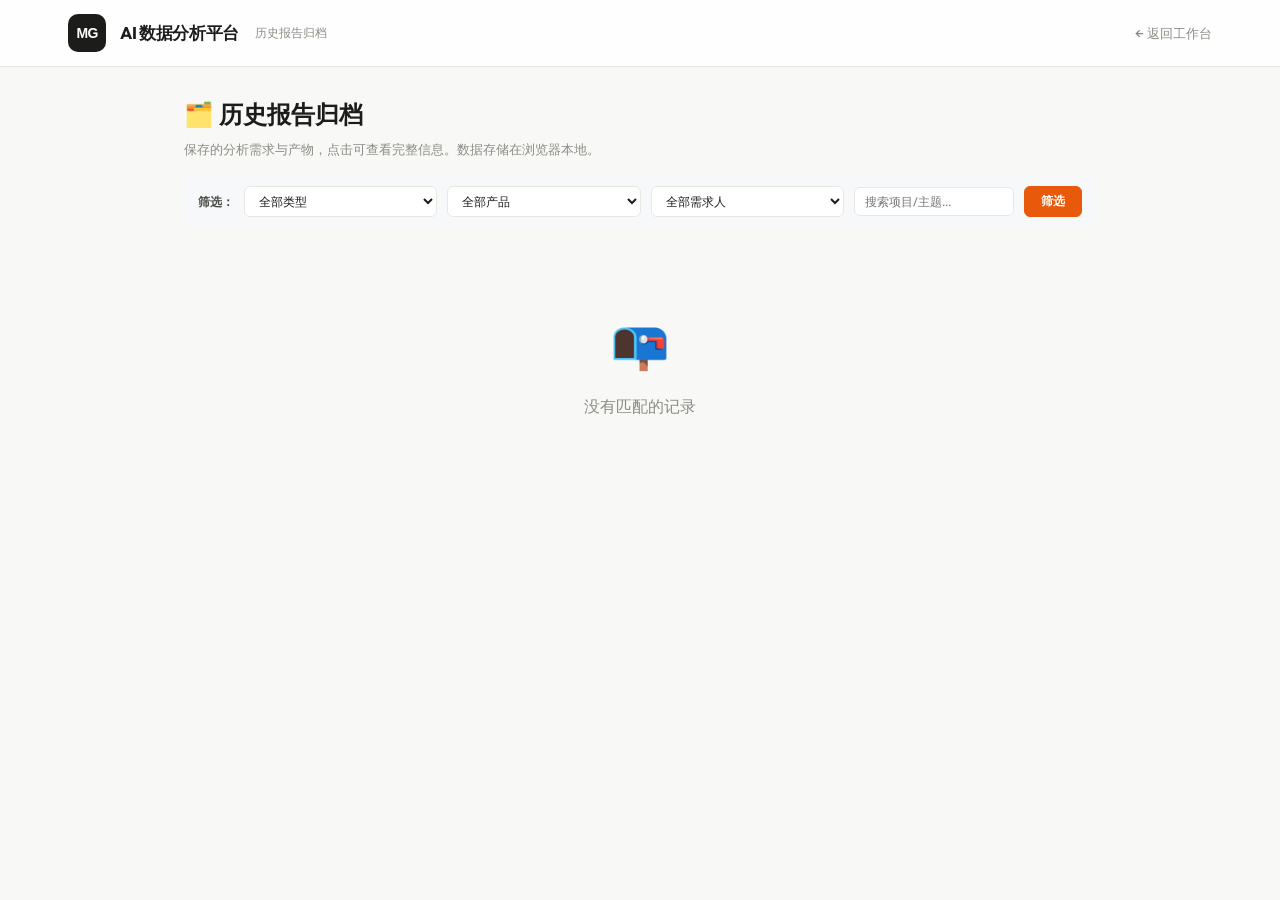
==== archive.html @ 9b9f0f60 "feat: new MG favicon (black rounded square + white MG text) + inline SVG logo in topbar" ====
﻿<!DOCTYPE html>
<html lang="zh-CN">
<head>
  <meta charset="UTF-8">
  <meta name="viewport" content="width=device-width, initial-scale=1.0">
  <title>历史报告归档 · AI 数据分析平台</title>
  <link rel="icon" type="image/svg+xml" href="favicon.svg">
  <link rel="preconnect" href="https://fonts.loli.net" crossorigin>
  <link rel="stylesheet" href="https://fonts.loli.net/css2?family=Outfit:wght@300;400;500;600;700;800&display=swap">
  <link rel="stylesheet" href="assets/style.css">
  <link rel="stylesheet" href="assets/form.css">
  <style>
    .archive-wrap { max-width: 960px; margin: 0 auto; padding: 28px 24px 80px; }
    .archive-empty { text-align: center; padding: 60px 20px; color: var(--text-3); }
    .archive-empty .icon { font-size: 48px; margin-bottom: 12px; }
    .archive-list { display: flex; flex-direction: column; gap: 14px; }

    /* 筛选器 */
    .filter-bar {
      display: flex; gap: 10px; flex-wrap: wrap; margin-bottom: 18px;
      padding: 10px 14px; background: #f7f8fa; border-radius: 8px; align-items: center;
    }
    .filter-bar label { font-size: 12px; font-weight: 600; color: var(--text-2); flex: none; }
    .filter-bar select, .filter-bar input {
      font-size: 12px; padding: 6px 10px; border: 1px solid var(--border); border-radius: 6px;
      background: #fff; flex: 1; min-width: 100px;
    }
    .filter-bar input { max-width: 160px; }
    .filter-bar .filter-btn {
      font-size: 12px; font-weight: 600; padding: 6px 16px; border-radius: 6px;
      cursor: pointer; border: 1px solid var(--brand-1); background: var(--brand-1); color: #fff; flex: none;
    }
    .filter-bar .filter-btn:hover { opacity: .9; }

    /* 卡片 */
    .archive-card {
      background: var(--surface); border: 1px solid var(--border); border-radius: var(--radius);
      padding: 18px 22px; box-shadow: var(--shadow); transition: box-shadow .2s;
      cursor: pointer;
    }
    .archive-card:hover { box-shadow: var(--shadow-hover); }
    .archive-card .head { display: flex; align-items: center; gap: 10px; margin-bottom: 8px; flex-wrap: wrap; }
    .archive-card .head .module-tag {
      font-size: 11px; font-weight: 700; padding: 3px 8px; border-radius: 5px;
      background: var(--blue-bg); color: var(--blue);
    }
    .archive-card .head .product-tag { background: #e8f5e9; color: #2e7d32; }
    .archive-card .head .owner-tag { background: #fff8e1; color: #b8860b; }
    .archive-card .head .time { font-size: 11px; color: var(--text-3); margin-left: auto; }
    .archive-card .title { font-size: 15px; font-weight: 700; margin-bottom: 4px; }
    .archive-card .goal { font-size: 13px; color: var(--text-2); margin-bottom: 4px; }
    .archive-card .card-meta { font-size: 11px; color: var(--text-3); }
    .archive-card .actions { margin-top: 12px; display: flex; gap: 10px; }
    .archive-card .actions button {
      font-size: 12px; padding: 5px 12px; border-radius: 6px; cursor: pointer;
      border: 1px solid var(--border); background: #fff; color: var(--text-2);
    }
    .archive-card .actions button:hover { border-color: var(--brand-1); color: var(--brand-1); }
    .archive-card .actions .del-btn:hover { border-color: var(--red); color: var(--red); }

    /* 详情弹层 */
    .detail-overlay {
      display: none; position: fixed; inset: 0; z-index: 2000;
      background: rgba(0,0,0,0.4); backdrop-filter: blur(3px);
    }
    .detail-overlay.show { display: flex; align-items: center; justify-content: center; }
    .detail-panel {
      background: var(--surface); border-radius: var(--radius); width: 90%; max-width: 800px;
      max-height: 85vh; overflow-y: auto; padding: 28px; box-shadow: 0 16px 48px rgba(0,0,0,0.2);
    }
    .detail-panel h2 { font-size: 18px; margin-bottom: 16px; }
    .detail-panel .meta { font-size: 12px; color: var(--text-3); margin-bottom: 16px; }
    .detail-panel pre {
      background: #f7f8fa; border-radius: 8px; padding: 16px; font-size: 12px;
      overflow-x: auto; white-space: pre-wrap; word-break: break-word; margin: 12px 0;
      max-height: 300px; overflow-y: auto;
    }
    .detail-panel .close-btn {
      position: sticky; top: 0; float: right; font-size: 20px; cursor: pointer;
      background: none; border: none; color: var(--text-3); padding: 4px 8px;
    }
    .detail-panel .close-btn:hover { color: var(--red); }
    .detail-panel .top-actions {
      display: none;
    }
    .detail-panel .meta {
      font-size: 12px; color: var(--text-3); margin-bottom: 16px;
      display: flex; align-items: center; gap: 12px; flex-wrap: wrap;
    }
    .detail-panel .meta .btn-back {
      font-size: 11px; font-weight: 600; padding: 4px 12px; border-radius: 5px;
      cursor: pointer; border: none;
      background: linear-gradient(135deg, #667eea 0%, #764ba2 100%); color: #fff;
      text-decoration: none; margin-left: auto;
    }
    .detail-panel .meta .btn-back:hover { opacity: .85; }
    .detail-tabs { display: flex; gap: 6px; margin-bottom: 12px; flex-wrap: wrap; }
    .detail-tab {
      font-size: 12px; font-weight: 600; padding: 6px 14px; cursor: pointer;
      border: 1px solid var(--border); border-radius: 6px; background: #f4f5f7; color: var(--text-2);
    }
    .detail-tab.active { background: var(--surface); color: var(--brand-1); border-color: var(--brand-1); }
  </style>
</head>
<body>

<header class="topbar">
  <div class="topbar-inner">
    <div class="logo"><svg width="28" height="28" viewBox="0 0 64 64" xmlns="http://www.w3.org/2000/svg"><text x="32" y="44" font-family="-apple-system,SF Pro Display,Helvetica Neue,Arial,sans-serif" font-size="32" font-weight="700" fill="#fff" text-anchor="middle" letter-spacing="-2">MG</text></svg></div>
    <h1>AI 数据分析平台</h1>
    <span class="sub">历史报告归档</span>
    <nav><a href="index.html">← 返回工作台</a></nav>
  </div>
</header>

<div class="archive-wrap">
  <h2 style="margin-bottom:6px;">🗂️ 历史报告归档</h2>
  <p style="font-size:13px;color:var(--text-3);margin-bottom:16px;">保存的分析需求与产物，点击可查看完整信息。数据存储在浏览器本地。</p>

  <!-- 筛选器 -->
  <div class="filter-bar">
    <label>筛选：</label>
    <select id="filter-module">
      <option value="">全部类型</option>
      <option value="revenue_analysis">付费/收入</option>
      <option value="ab_test">AB实验</option>
      <option value="funnel">漏斗转化</option>
      <option value="retention_ltv">留存LTV</option>
      <option value="user_seg">用户分群</option>
      <option value="causal">因果链</option>
      <option value="daily_query">日常取数</option>
      <option value="metric_diag">指标诊断</option>
    </select>
    <select id="filter-product">
      <option value="">全部产品</option>
      <option value="P10">P10</option>
      <option value="SKB">SKB</option>
      <option value="UNO">UNO</option>
      <option value="UNO2">UNO2</option>
    </select>
    <select id="filter-owner">
      <option value="">全部需求人</option>
    </select>
    <input type="text" id="filter-search" placeholder="搜索项目/主题...">
    <button class="filter-btn" onclick="renderList()">筛选</button>
  </div>

  <div id="archive-list"></div>
</div>

<!-- 详情弹层 -->
<div class="detail-overlay" id="detail-overlay">
  <div class="detail-panel" id="detail-panel"></div>
</div>

<script src="assets/form-framework.js"></script>
<script>
const MODULE_LABELS = { revenue_analysis:'付费/收入', ab_test:'AB实验', funnel:'漏斗转化', retention_ltv:'留存LTV', user_seg:'用户分群', causal:'因果链', daily_query:'日常取数', metric_diag:'指标诊断' };
const MODULE_FORMS = { revenue_analysis:'modules/revenue_analysis_form.html', ab_test:'modules/ab_test_form.html', funnel:'modules/funnel_analysis_form.html', retention_ltv:'modules/retention_ltv_form.html', user_seg:'modules/user_segmentation_form.html', causal:'modules/causal_chain_form.html', daily_query:'modules/daily_query_form.html', metric_diag:'modules/metric_diagnostics_form.html' };

document.addEventListener('DOMContentLoaded', () => {
  populateOwnerFilter();
  renderList();
  document.getElementById('detail-overlay').addEventListener('click', e => { if (e.target === e.currentTarget) closeDetail(); });
  document.getElementById('filter-module').addEventListener('change', renderList);
  document.getElementById('filter-product').addEventListener('change', renderList);
  document.getElementById('filter-owner').addEventListener('change', renderList);
  document.getElementById('filter-search').addEventListener('input', renderList);
});

function populateOwnerFilter() {
  const list = FF.getArchives();
  const owners = [...new Set(list.map(r => r.data?.owner).filter(Boolean))].sort();
  const select = document.getElementById('filter-owner');
  owners.forEach(o => {
    const opt = document.createElement('option');
    opt.value = o; opt.textContent = o;
    select.appendChild(opt);
  });
}

function getFiltered() {
  let list = FF.getArchives();
  const module = document.getElementById('filter-module').value;
  const product = document.getElementById('filter-product').value;
  const owner = document.getElementById('filter-owner').value;
  const search = document.getElementById('filter-search').value.toLowerCase().trim();
  if (module) list = list.filter(r => r.module === module);
  if (product) list = list.filter(r => r.product === product);
  if (owner) list = list.filter(r => (r.data?.owner || '') === owner);
  if (search) list = list.filter(r => ((r.project||'')+(r.goal||'')+(r.data?.owner||'')).toLowerCase().includes(search));
  return list;
}

function renderList() {
  const list = getFiltered();
  const container = document.getElementById('archive-list');
  if (!list.length) {
    container.innerHTML = `<div class="archive-empty"><div class="icon">📭</div><p>没有匹配的记录</p></div>`;
    container.className = '';
    return;
  }
  container.innerHTML = '';
  container.className = 'archive-list';
  list.forEach(r => {
    const date = new Date(r.timestamp);
    const dateStr = `${date.getFullYear()}-${String(date.getMonth()+1).padStart(2,'0')}-${String(date.getDate()).padStart(2,'0')} ${String(date.getHours()).padStart(2,'0')}:${String(date.getMinutes()).padStart(2,'0')}`;
    const owner = r.data?.owner || '';
    const card = document.createElement('div');
    card.className = 'archive-card';
    card.innerHTML = `
      <div class="head">
        <span class="module-tag">${MODULE_LABELS[r.module] || r.module}</span>
        <span class="module-tag product-tag">${r.product || '-'}</span>
        ${owner ? `<span class="module-tag owner-tag">👤 ${FF.esc(owner)}</span>` : ''}
        <span class="time">${dateStr}</span>
      </div>
      <div class="title">${FF.esc(r.project || '未命名分析')}</div>
      <div class="goal">${FF.esc(r.goal || '')}</div>
      <div class="card-meta">类型: ${MODULE_LABELS[r.module]||r.module} | 产品: ${r.product||'-'}${owner?' | 创建人: '+FF.esc(owner):''}</div>
      <div class="actions">
        <button class="view-btn">📄 查看详情</button>
        <button class="del-btn">🗑️ 删除</button>
      </div>
    `;
    card.querySelector('.view-btn').addEventListener('click', e => { e.stopPropagation(); showDetail(r); });
    card.querySelector('.del-btn').addEventListener('click', e => {
      e.stopPropagation();
      if (confirm('确认删除此记录？')) { FF.deleteArchive(r.id); renderList(); }
    });
    card.addEventListener('click', () => showDetail(r));
    container.appendChild(card);
  });
}

function showDetail(record) {
  const panel = document.getElementById('detail-panel');
  const date = new Date(record.timestamp);
  const dateStr = `${date.getFullYear()}-${String(date.getMonth()+1).padStart(2,'0')}-${String(date.getDate()).padStart(2,'0')} ${String(date.getHours()).padStart(2,'0')}:${String(date.getMinutes()).padStart(2,'0')}`;
  const formUrl = MODULE_FORMS[record.module] || '';

  let html = `<button class="close-btn" onclick="closeDetail()">✕</button>`;
  html += `<h2>${FF.esc(record.project || '未命名分析')}</h2>`;
  html += `<div class="meta">模块: ${MODULE_LABELS[record.module]||record.module} | 产品: ${record.product} | 时间: ${dateStr}${record.data?.owner?' | 创建人: '+FF.esc(record.data.owner):''}`;
  if (formUrl) html += `<a class="btn-back" href="${formUrl}?restore=${record.id}">↩ 返回表单</a>`;
  html += `</div>`;
  html += `<p style="margin-bottom:16px;font-size:13px;">${FF.esc(record.goal || '')}</p>`;

  if (record.artifacts && record.artifacts.length) {
    html += `<div class="detail-tabs">`;
    record.artifacts.forEach((a, i) => {
      html += `<div class="detail-tab${i===0?' active':''}" data-idx="${i}">${a.label}</div>`;
    });
    html += `<div class="detail-tab" data-idx="input">📝 输入信息</div>`;
    html += `</div>`;
    record.artifacts.forEach((a, i) => {
      html += `<pre class="detail-content" data-idx="${i}" style="${i>0?'display:none':''}">${FF.esc(a.content)}</pre>`;
    });
    html += `<pre class="detail-content" data-idx="input" style="display:none">${FF.esc(JSON.stringify(record.data, null, 2))}</pre>`;
  }

  panel.innerHTML = html;
  document.getElementById('detail-overlay').classList.add('show');

  panel.querySelectorAll('.detail-tab').forEach(tab => {
    tab.addEventListener('click', () => {
      panel.querySelectorAll('.detail-tab').forEach(t => t.classList.remove('active'));
      panel.querySelectorAll('.detail-content').forEach(c => c.style.display = 'none');
      tab.classList.add('active');
      panel.querySelector(`.detail-content[data-idx="${tab.dataset.idx}"]`).style.display = '';
    });
  });
}

function closeDetail() {
  document.getElementById('detail-overlay').classList.remove('show');
}
</script>
</body>
</html>
---- assets/style.css ----
/* ============================================================
   AI 数据分析平台 — 设计系统 v2
   配色：深炭色 + 暖橙强调（去 AI 紫蓝）
   字体：Outfit（几何现代感）
   布局：Bento 非对称网格
   ============================================================ */

/* Google Fonts 已移至 HTML <link> 标签，使用国内 CDN 镜像加速 */

:root {
  /* 主色 —— 专业深色调 + 暖橙强调 */
  --brand-1: #e8590c;
  --brand-2: #d9480f;
  --brand-grad: linear-gradient(135deg, #e8590c 0%, #d9480f 100%);
  --accent-grad: linear-gradient(135deg, #0ca678 0%, #099268 100%);

  /* 中性色（微暖着色灰） */
  --bg: #f8f8f6;
  --surface: #ffffff;
  --surface-2: #fafaf8;
  --border: #e9e7e2;
  --text-1: #1c1c1a;
  --text-2: #4a4a46;
  --text-3: #8c8c86;

  /* 语义色 */
  --blue: #1971c2;
  --blue-bg: #e7f5ff;
  --green: #2b8a3e;
  --green-bg: #ebfbee;
  --red: #c92a2a;
  --red-bg: #fff5f5;
  --amber: #e67700;

  /* 形状 */
  --radius: 16px;
  --radius-sm: 10px;
  --radius-xs: 6px;
  --shadow: 0 1px 3px rgba(0, 0, 0, 0.04), 0 1px 2px rgba(0, 0, 0, 0.03);
  --shadow-hover: 0 12px 32px rgba(28, 28, 26, 0.08), 0 4px 8px rgba(28, 28, 26, 0.04);

  --maxw: 1200px;
}

* { margin: 0; padding: 0; box-sizing: border-box; }
html { scroll-behavior: smooth; }
body {
  font-family: 'Outfit', -apple-system, BlinkMacSystemFont, 'PingFang SC', sans-serif;
  background: var(--bg);
  color: var(--text-1);
  line-height: 1.6;
  -webkit-font-smoothing: antialiased;
}

a { color: inherit; text-decoration: none; }

/* ---------- 顶栏 ---------- */
.topbar {
  background: rgba(255, 255, 255, 0.85);
  backdrop-filter: blur(12px);
  border-bottom: 1px solid var(--border);
  position: sticky;
  top: 0;
  z-index: 100;
}
.topbar-inner {
  max-width: var(--maxw);
  margin: 0 auto;
  padding: 14px 28px;
  display: flex;
  align-items: center;
  gap: 14px;
}
.logo {
  width: 38px; height: 38px;
  border-radius: 10px;
  background: var(--text-1);
  display: grid; place-items: center;
  font-size: 18px;
  color: #fff;
}
.topbar h1 {
  font-size: 17px;
  font-weight: 700;
  letter-spacing: -0.02em;
}
.topbar .sub {
  font-size: 12px;
  color: var(--text-3);
  margin-left: 2px;
  font-weight: 400;
}
.topbar nav { margin-left: auto; display: flex; gap: 24px; }
.topbar nav a {
  font-size: 13px;
  font-weight: 500;
  color: var(--text-3);
  transition: color .2s;
}
.topbar nav a:hover { color: var(--text-1); }

/* ---------- 容器 ---------- */
.container {
  max-width: var(--maxw);
  margin: 0 auto;
  padding: 40px 28px 80px;
}

/* ---------- Hero（分屏非对称） ---------- */
.hero {
  background: var(--text-1);
  color: #fff;
  border-radius: var(--radius);
  padding: 48px 44px;
  margin-bottom: 40px;
  position: relative;
  overflow: hidden;
}
.hero::after {
  content: '';
  position: absolute;
  right: -60px; top: -60px;
  width: 280px; height: 280px;
  border-radius: 50%;
  background: var(--brand-1);
  opacity: 0.08;
  pointer-events: none;
}
.hero h2 {
  font-size: clamp(1.75rem, 3vw, 2.25rem);
  font-weight: 800;
  letter-spacing: -0.03em;
  margin-bottom: 12px;
  max-width: 600px;
  line-height: 1.2;
}
.hero p {
  font-size: 15px;
  opacity: .75;
  max-width: 560px;
  line-height: 1.7;
  font-weight: 300;
}

/* 双模式卡片 */
.modes {
  display: grid;
  grid-template-columns: 1fr 1fr;
  gap: 14px;
  margin-top: 28px;
}
.mode-card {
  background: rgba(255, 255, 255, 0.06);
  border: 1px solid rgba(255, 255, 255, 0.12);
  border-radius: var(--radius-sm);
  padding: 18px 20px;
  transition: background .2s, border-color .2s;
}
.mode-card:hover {
  background: rgba(255, 255, 255, 0.1);
  border-color: rgba(255, 255, 255, 0.2);
}
.mode-card h4 {
  font-size: 14px;
  font-weight: 600;
  margin-bottom: 6px;
  display: flex;
  align-items: center;
  gap: 6px;
}
.mode-card p { font-size: 12.5px; opacity: .7; margin: 0; font-weight: 300; line-height: 1.6; }

/* ---------- 区块标题 ---------- */
.section-head {
  display: flex;
  align-items: baseline;
  gap: 12px;
  margin: 12px 0 20px;
}
.section-head h3 {
  font-size: 20px;
  font-weight: 700;
  letter-spacing: -0.02em;
}
.section-head .desc { font-size: 13px; color: var(--text-3); font-weight: 400; }

/* ---------- 模块网格（Bento 风格） ---------- */
.grid {
  display: grid;
  grid-template-columns: repeat(3, 1fr);
  gap: 16px;
}
@media (max-width: 900px) { .grid { grid-template-columns: 1fr 1fr; } }
@media (max-width: 600px) { .grid { grid-template-columns: 1fr; } .modes { grid-template-columns: 1fr; } }

.module-card {
  background: var(--surface);
  border: 1px solid var(--border);
  border-radius: var(--radius);
  padding: 24px 22px;
  box-shadow: var(--shadow);
  transition: transform .25s cubic-bezier(0.16, 1, 0.3, 1),
              box-shadow .25s cubic-bezier(0.16, 1, 0.3, 1),
              border-color .2s;
  display: flex;
  flex-direction: column;
  gap: 10px;
  position: relative;
  overflow: hidden;
}
.module-card::before {
  content: '';
  position: absolute; left: 0; top: 0; bottom: 0; width: 3px;
  background: var(--brand-1);
  opacity: 0;
  transition: opacity .25s;
}
.module-card:hover {
  transform: translateY(-4px);
  box-shadow: var(--shadow-hover);
  border-color: transparent;
}
.module-card:hover::before { opacity: 1; }
.module-card .icon {
  width: 42px; height: 42px;
  border-radius: 10px;
  background: var(--surface-2);
  border: 1px solid var(--border);
  display: grid; place-items: center;
  font-size: 20px;
}
.module-card h4 {
  font-size: 15px;
  font-weight: 600;
  letter-spacing: -0.01em;
}
.module-card p {
  font-size: 13px;
  color: var(--text-2);
  flex: 1;
  line-height: 1.6;
  font-weight: 400;
}
.module-card .meta { display: flex; gap: 6px; flex-wrap: wrap; }

/* 标签 */
.tag {
  display: inline-block;
  padding: 2px 8px;
  border-radius: var(--radius-xs);
  font-size: 11px;
  font-weight: 600;
  background: var(--green-bg); color: var(--green);
}
.tag-blue { background: var(--blue-bg); color: var(--blue); }
.tag-red { background: var(--red-bg); color: var(--red); }
.tag-amber { background: #fff4e6; color: var(--amber); }
.tag-muted { background: #f1f0ed; color: var(--text-3); }

/* 状态徽标 */
.badge {
  position: absolute; top: 16px; right: 16px;
  font-size: 10px; font-weight: 600;
  padding: 3px 8px; border-radius: 10px;
  letter-spacing: 0.02em;
}
.badge-ready { background: var(--green-bg); color: var(--green); }
.badge-soon { background: #f1f0ed; color: var(--text-3); }

/* ---------- 流程条 ---------- */
.flow {
  background: var(--surface);
  border: 1px solid var(--border);
  border-radius: var(--radius);
  padding: 24px 28px;
  box-shadow: var(--shadow);
  margin-bottom: 40px;
}
.flow h3 {
  font-size: 15px;
  font-weight: 600;
  margin-bottom: 20px;
  color: var(--text-2);
}
.flow-steps { display: flex; align-items: stretch; gap: 0; flex-wrap: wrap; }
.flow-step {
  flex: 1; min-width: 110px;
  text-align: center;
  padding: 0 8px;
  position: relative;
}
.flow-step:not(:last-child)::after {
  content: '';
  position: absolute; right: 0; top: 18px;
  width: 20px; height: 2px;
  background: var(--border);
}
.flow-step .num {
  width: 36px; height: 36px; margin: 0 auto 10px;
  border-radius: 50%;
  background: var(--text-1); color: #fff;
  display: grid; place-items: center;
  font-size: 13px; font-weight: 700;
}
.flow-step .label {
  font-size: 12px;
  font-weight: 600;
  color: var(--text-1);
}
.flow-step .who {
  font-size: 11px;
  color: var(--text-3);
  margin-top: 3px;
  font-weight: 400;
}

/* ---------- 页脚 ---------- */
.footer {
  max-width: var(--maxw);
  margin: 0 auto;
  padding: 32px 28px;
  text-align: center;
  color: var(--text-3);
  font-size: 12px;
  border-top: 1px solid var(--border);
}

/* ============================================================
   移动端响应式适配
   ============================================================ */

/* Tablet: 768px - 1024px */
@media (max-width: 1024px) {
  .topbar-inner { padding: 12px 16px; }
  .topbar nav { gap: 16px; }
  .topbar nav a { font-size: 12px; }
  .container { padding: 28px 16px 60px; }
  .hero { padding: 36px 28px; }
  .hero h2 { font-size: 1.6rem; }
  .flow-steps { flex-wrap: wrap; }
  .flow-step { min-width: 90px; }
}

/* Mobile: < 768px */
@media (max-width: 768px) {
  .topbar-inner {
    padding: 10px 12px;
    flex-wrap: nowrap;
    gap: 8px;
  }
  .topbar h1 { font-size: 14px; }
  .topbar .sub { display: none; }
  .topbar nav { gap: 12px; }
  .topbar nav a { font-size: 11px; }
  
  /* 搜索框和下拉框移动端适配 */
  #site-search { width: 120px !important; }
  #search-dropdown { width: calc(100vw - 24px) !important; right: -40px !important; max-width: 380px; }
  
  .container { padding: 20px 12px 60px; }
  
  .hero {
    padding: 28px 20px;
    margin-bottom: 24px;
  }
  .hero h2 { font-size: 1.35rem; }
  .hero p { font-size: 13px; }
  
  .section-head h3 { font-size: 17px; }
  
  .flow { padding: 16px; margin-bottom: 24px; }
  .flow-steps { gap: 0; flex-wrap: wrap; justify-content: center; }
  .flow-step { min-width: 80px; padding: 0 4px; margin-bottom: 12px; }
  .flow-step:not(:last-child)::after { display: none; }
  .flow-step .num { width: 30px; height: 30px; font-size: 12px; }
  .flow-step .label { font-size: 11px; }
  .flow-step .who { font-size: 10px; }
  
  .module-card { padding: 18px 16px; }
  .module-card .icon { width: 36px; height: 36px; font-size: 17px; }
  .module-card h4 { font-size: 14px; }
  .module-card p { font-size: 12px; }
}

/* Small phone: < 480px */
@media (max-width: 480px) {
  .topbar-inner { padding: 8px 10px; }
  .topbar h1 { font-size: 13px; }
  .topbar nav a { font-size: 10px; }
  #site-search { width: 100px !important; font-size: 12px; padding: 6px 10px; }
  #search-dropdown { width: calc(100vw - 24px) !important; right: -10px !important; }
  
  .hero { padding: 22px 16px; border-radius: 12px; }
  .hero h2 { font-size: 1.2rem; }
  .modes { gap: 10px; }
  .mode-card { padding: 14px 16px; }
  .mode-card h4 { font-size: 13px; }
  .mode-card p { font-size: 11px; }
  
  .grid { gap: 12px; }
  .module-card { padding: 16px 14px; gap: 8px; }
}
---- assets/form.css ----
/* ============================================================
   分析模块表单 — 共享样式（依赖 style.css 的变量）
   ============================================================ */

.form-wrap { max-width: 920px; margin: 0 auto; padding: 28px 24px 80px; }

/* 返回 + 标题 */
.form-head { margin-bottom: 22px; }
.form-head .back { font-size: 13px; color: var(--text-3); }
.form-head .back:hover { color: var(--brand-1); }
.form-head h2 { font-size: 24px; margin: 10px 0 6px; display: flex; align-items: center; gap: 10px; }
.form-head p { font-size: 13px; color: var(--text-3); }

/* 模式切换 */
.mode-switch {
  display: grid; grid-template-columns: 1fr 1fr; gap: 14px;
  margin: 18px 0 10px;
}
.mode-switch button {
  border: 2px solid var(--border); background: var(--surface); cursor: pointer;
  padding: 18px 20px; border-radius: var(--radius); font-size: 13px; font-weight: 600;
  color: var(--text-2); transition: all .2s; text-align: left; line-height: 1.5;
}
.mode-switch button:hover { border-color: var(--brand-1); background: #fff8f3; }
.mode-switch button.active {
  border-color: var(--brand-1); color: var(--brand-1);
  background: #fff8f3;
  box-shadow: 0 0 0 3px rgba(232, 89, 12, 0.1);
}
@media (max-width: 600px) { .mode-switch { grid-template-columns: 1fr; } }
.mode-hint {
  font-size: 12px; color: var(--text-3); margin-bottom: 20px;
  padding: 10px 14px; background: #f7f8fa; border-radius: var(--radius-sm);
  border-left: 3px solid var(--brand-1);
}

/* 卡片分节 */
.fcard {
  background: var(--surface); border: 1px solid var(--border);
  border-radius: var(--radius); box-shadow: var(--shadow);
  padding: 22px 24px; margin-bottom: 18px;
}
.fcard > h3 {
  font-size: 15px; margin-bottom: 4px;
  display: flex; align-items: center; gap: 8px;
}
.fcard > h3 .n {
  width: 22px; height: 22px; border-radius: 6px; flex: none;
  background: var(--brand-grad); color: #fff;
  display: grid; place-items: center; font-size: 12px; font-weight: 700;
}
.fcard > .card-desc { font-size: 12px; color: var(--text-3); margin: 0 0 16px 30px; }

/* 引导模式专用提示 */
.guide-only { display: none; }
body.mode-guide .guide-only { display: block; }
.guide-tip {
  font-size: 12px; color: var(--blue); background: var(--blue-bg);
  border-radius: 6px; padding: 8px 12px; margin-bottom: 12px;
  border-left: 3px solid var(--blue);
}

/* 表单字段 */
.field { margin-bottom: 16px; }
.field:last-child { margin-bottom: 0; }
.field label { display: block; font-size: 13px; font-weight: 600; margin-bottom: 6px; }
.field label .req { color: var(--red); margin-left: 2px; }
.field .help { font-size: 11px; color: var(--text-3); font-weight: 400; margin-left: 6px; }
.row { display: grid; grid-template-columns: 1fr 1fr; gap: 16px; }
.row-3 { display: grid; grid-template-columns: 1fr 1fr 1fr; gap: 16px; }
@media (max-width: 640px) { .row, .row-3 { grid-template-columns: 1fr; } }

input[type=text], input[type=date], input[type=number], select, textarea {
  width: 100%; font-size: 13px; font-family: inherit;
  padding: 9px 12px; border: 1px solid var(--border); border-radius: 8px;
  background: #fdfdfd; color: var(--text-1); transition: border-color .2s, box-shadow .2s;
}
textarea { resize: vertical; min-height: 64px; line-height: 1.6; }
input:focus, select:focus, textarea:focus {
  outline: none; border-color: var(--brand-1);
  box-shadow: 0 0 0 3px rgba(232, 89, 12, 0.12);
}

/* 多选 chips */
.chips { display: flex; flex-wrap: wrap; gap: 8px; }
.chip {
  display: inline-flex; align-items: center; gap: 6px;
  padding: 7px 13px; border: 1px solid var(--border); border-radius: 20px;
  font-size: 12px; cursor: pointer; user-select: none; transition: all .15s;
  background: #fdfdfd;
}
.chip:hover { border-color: var(--brand-1); background: #fff8f3; }
.chip input { display: none; }
.chip.checked {
  background: #fff4ec; border-color: var(--brand-1); color: var(--brand-1);
  font-weight: 700; box-shadow: 0 0 0 2px rgba(232, 89, 12, 0.12);
}
.chip.checked::before {
  content: '✓'; font-weight: 900; font-size: 12px; color: var(--brand-1);
  margin-right: -1px;
}
.chip-custom { background: #fff8e1; border-color: #f0c97a; }
.chip-custom.checked { background: #fff4ec; border-color: var(--brand-1); }

/* 自定义 chip 输入框 */
.chip-add-wrap { display: inline-flex; align-items: center; }
.chip-add-input {
  width: auto !important; font-size: 12px; padding: 7px 13px !important;
  border: 1px solid var(--border) !important; border-radius: 20px !important;
  background: #fdfdfd !important; color: var(--text-2);
  text-align: center;
}
.chip-add-input::placeholder { color: var(--text-3); font-size: 12px; }
.chip-add-input:focus {
  border-color: var(--brand-1) !important;
  background: #fff !important;
  text-align: left;
  width: 120px !important;
}

/* 预设/自定义 段切换 */
.seg-switch {
  display: inline-flex; background: #eef0f3; border-radius: 8px;
  padding: 3px; margin-bottom: 12px; gap: 2px;
}
.seg-switch button {
  border: none; background: transparent; cursor: pointer;
  padding: 5px 14px; border-radius: 6px; font-size: 12px; font-weight: 600;
  color: var(--text-2); transition: all .15s;
}
.seg-switch button.active { background: var(--surface); color: var(--brand-1); box-shadow: var(--shadow); }
/* 单选/多选模式下的 chips 表现（单选时点击互斥由 JS 处理，这里仅样式占位） */

/* CSV 上传/识别 */
.csv-detect {
  display: flex; align-items: center; gap: 10px; flex-wrap: wrap;
  margin-bottom: 12px;
}
.csv-drop {
  flex: 1; min-width: 240px;
  border: 1.5px dashed var(--brand-1); border-radius: 8px;
  padding: 12px 16px; font-size: 12.5px; color: var(--text-2);
  background: #fff8f3; cursor: pointer; text-align: center; transition: background .15s;
}
.csv-drop:hover, .csv-drop.drag { background: #fff4ec; }
.csv-drop b { color: var(--brand-1); }
.csv-detect .detected { font-size: 12px; color: var(--green); }

/* 动态行表格（列映射 / 漏斗步骤等） */
.dyn-table { width: 100%; }
.dyn-row { display: flex; gap: 10px; align-items: center; margin-bottom: 10px; }
.dyn-row > * { flex: 1; }
.dyn-row .del {
  flex: none; width: 30px; height: 30px; border-radius: 7px; cursor: pointer;
  border: 1px solid var(--border); background: #fff; color: var(--red);
  font-size: 16px; line-height: 1; display: grid; place-items: center;
}
.dyn-row .del:hover { background: var(--red-bg); }
.btn-add {
  font-size: 12px; font-weight: 600; color: var(--brand-1);
  background: none; border: 1px dashed var(--brand-1); border-radius: 7px;
  padding: 7px 14px; cursor: pointer; margin-top: 4px;
}
.btn-add:hover { background: #fff4ec; }

/* 预设按钮 */
.presets { display: flex; gap: 8px; flex-wrap: wrap; margin-bottom: 14px; }
.preset-btn {
  font-size: 12px; padding: 6px 12px; border-radius: 7px; cursor: pointer;
  border: 1px solid var(--border); background: #fafafa; color: var(--text-2);
}
.preset-btn:hover { border-color: var(--brand-1); color: var(--brand-1); }

/* 分析问题块 */
.question-block {
  border: 1px solid var(--border); border-radius: var(--radius-sm);
  padding: 14px 16px; margin-bottom: 12px; background: #fafbfc;
}
.question-block .qhead { display: flex; align-items: center; gap: 8px; margin-bottom: 10px; }
.question-block .qhead .qtag {
  font-size: 11px; font-weight: 700; color: var(--brand-1);
  background: #fff4ec; padding: 3px 8px; border-radius: 5px;
}
.question-block .qhead .del { margin-left: auto; }

/* 提交栏 */
.submit-bar { display: flex; gap: 12px; justify-content: flex-end; margin-top: 24px; }
.btn {
  font-size: 14px; font-weight: 600; padding: 11px 26px; border-radius: 9px;
  cursor: pointer; border: none; transition: all .2s;
}
.btn-primary { background: var(--brand-grad); color: #fff; }
.btn-primary:hover { box-shadow: var(--shadow-hover); }
.btn-ghost { background: #fff; border: 1px solid var(--border); color: var(--text-2); }
.btn-ghost:hover { border-color: var(--brand-1); color: var(--brand-1); }

/* 输出区 */
.output { margin-top: 28px; }
.output.hidden { display: none; }
.out-tabs { display: flex; gap: 6px; margin-bottom: 0; }
.out-tab {
  font-size: 13px; font-weight: 600; padding: 9px 18px; cursor: pointer;
  border: 1px solid var(--border); border-bottom: none;
  border-radius: 8px 8px 0 0; background: #f4f5f7; color: var(--text-2);
}
.out-tab.active { background: var(--surface); color: var(--brand-1); }
.out-panel {
  background: var(--surface); border: 1px solid var(--border);
  border-radius: 0 var(--radius-sm) var(--radius-sm) var(--radius-sm);
  padding: 0; position: relative;
}
.out-panel.hidden { display: none; }
.out-panel .copy-btn {
  position: absolute; top: 12px; right: 12px; z-index: 2;
  font-size: 12px; padding: 5px 12px; border-radius: 6px; cursor: pointer;
  border: 1px solid var(--border); background: #fff; color: var(--text-2);
}
.out-panel .copy-btn:hover { border-color: var(--brand-1); color: var(--brand-1); }
.out-panel pre {
  margin: 0; padding: 20px; max-height: 520px; overflow: auto;
  font-family: 'SFMono-Regular', Consolas, 'Liberation Mono', Menlo, monospace;
  font-size: 12.5px; line-height: 1.7; color: #2d2d2d; white-space: pre-wrap; word-break: break-word;
}

/* 校验错误 */
.field.error input, .field.error select, .field.error textarea { border-color: var(--red); box-shadow: 0 0 0 3px rgba(201,42,42,0.08); }
.field .err-msg { display: none; font-size: 11px; color: var(--red); margin-top: 4px; }
.field.error .err-msg { display: block; }
/* 实时校验：成功状态 */
.field.valid input, .field.valid select, .field.valid textarea { border-color: var(--green); }
/* chips 组错误 */
.chips.error { border: 1px dashed var(--red); border-radius: 8px; padding: 6px; }
.form-error-summary {
  background: var(--red-bg); color: var(--red); border-radius: 8px;
  padding: 10px 14px; font-size: 13px; margin-bottom: 16px; display: none;
}
.form-error-summary.show { display: block; }

/* ============================================================
   Wizard 引导模式 — 分步进度条 + 逐步展开
   ============================================================ */

/* 进度条 */
.wizard-progress {
  display: none;
  align-items: center;
  gap: 0;
  margin: 20px 0 28px;
  padding: 0 4px 22px;
}
body.mode-guide .wizard-progress { display: flex; }

.wiz-step-dot {
  display: flex; align-items: center; gap: 0;
  flex: 1; position: relative;
}
.wiz-step-dot:last-child { flex: none; }
.wiz-step-dot .dot {
  width: 30px; height: 30px; border-radius: 50%; flex: none;
  background: #eceae5; color: var(--text-3);
  display: grid; place-items: center;
  font-size: 13px; font-weight: 700; transition: all .3s;
  position: relative; z-index: 1;
}
.wiz-step-dot .dot-label {
  position: absolute; top: 36px; left: 15px; transform: translateX(-50%);
  font-size: 11px; color: var(--text-3); white-space: nowrap; transition: color .3s;
}
.wiz-step-dot:last-child .dot-label { left: 50%; }
.wiz-step-dot .line {
  flex: 1; height: 2px; background: #eceae5; margin: 0 6px; transition: background .3s;
}
.wiz-step-dot.done .dot { background: var(--brand-1); color: #fff; }
.wiz-step-dot.done .line { background: var(--brand-1); }
.wiz-step-dot.done .dot-label { color: var(--brand-1); }
.wiz-step-dot.active .dot {
  background: var(--brand-grad); color: #fff;
  box-shadow: 0 0 0 4px rgba(232, 89, 12, 0.18);
}
.wiz-step-dot.active .dot-label { color: var(--brand-1); font-weight: 600; }

/* 步骤卡片隐藏 */
body.mode-guide .fcard { display: none; }
body.mode-guide .fcard.wiz-active { display: block; }
/* 引导模式：隐藏卡片内重复的「N 标题」徽章，由 wiz-question 充当唯一标题 */
body.mode-guide .fcard > h3 { display: none; }

/* 步骤内的问答提示 */
.wiz-question {
  font-size: 19px; font-weight: 700; color: var(--text-1);
  margin-bottom: 6px; letter-spacing: -0.01em;
}
.wiz-explain {
  font-size: 13px; color: var(--text-3); margin-bottom: 18px;
  line-height: 1.6;
}
.wiz-example {
  font-size: 12px; color: var(--text-3);
  margin-bottom: 20px; padding: 2px 0 2px 10px;
  border-left: 2px solid var(--brand-1);
}
.wiz-example b { color: var(--text-2); font-weight: 600; }

/* 步骤导航按钮 */
.wiz-nav {
  display: none;
  justify-content: space-between;
  align-items: center;
  margin-top: 20px;
  padding-top: 16px;
  border-top: 1px solid var(--border);
}
body.mode-guide .wiz-nav { display: flex; }

.wiz-nav .btn-wiz {
  font-size: 14px; font-weight: 600; padding: 10px 24px; border-radius: 9px;
  cursor: pointer; border: none; transition: all .2s;
}
.wiz-nav .btn-prev { background: #fff; border: 1px solid var(--border); color: var(--text-2); }
.wiz-nav .btn-prev:hover { border-color: var(--brand-1); color: var(--brand-1); }
.wiz-nav .btn-prev:disabled { opacity: .4; cursor: not-allowed; }
.wiz-nav .btn-next { background: var(--brand-grad); color: #fff; }
.wiz-nav .btn-next:hover { box-shadow: var(--shadow-hover); }
.wiz-nav .wiz-counter { font-size: 12px; color: var(--text-3); }

/* 已填写内容回顾面板 */
.wiz-recap {
  background: #faf9f6;
  border: 1px solid var(--border);
  border-left: 3px solid var(--brand-1);
  border-radius: 10px;
  padding: 12px 16px;
  margin-bottom: 18px;
}
.wiz-recap-head {
  font-size: 12px; font-weight: 700; color: var(--text-2);
  margin-bottom: 8px; letter-spacing: .02em;
}
.wiz-recap-row {
  display: flex; align-items: flex-start; gap: 10px;
  padding: 6px 0;
  border-top: 1px dashed var(--border);
}
.wiz-recap-row:first-of-type { border-top: none; }
.wiz-recap-step {
  flex: 0 0 110px; font-size: 12px; font-weight: 600; color: var(--text-1);
  padding-top: 3px;
}
.wiz-recap-items { flex: 1; display: flex; flex-wrap: wrap; gap: 5px; }
.wiz-recap-tag {
  display: inline-block; font-size: 11.5px; color: var(--brand-1);
  background: #fff; border: 1px solid var(--border);
  border-radius: 6px; padding: 2px 8px;
}
.wiz-recap-empty { font-size: 11.5px; color: var(--text-3); }
.wiz-recap-edit {
  flex: 0 0 auto; font-size: 11px; color: var(--text-3);
  background: none; border: none; cursor: pointer;
  text-decoration: underline; padding: 3px 4px;
}
.wiz-recap-edit:hover { color: var(--brand-1); }
body.mode-fast .wiz-recap { display: none !important; }

/* 快速模式下隐藏 wizard 特有元素 */
body.mode-fast .wizard-progress,
body.mode-fast .wiz-nav,
body.mode-fast .wiz-question,
body.mode-fast .wiz-explain,
body.mode-fast .wiz-example { display: none !important; }
body.mode-fast .fcard { display: block !important; }

/* 引导模式隐藏底部提交栏（wizard 的「完成并生成」替代） */
body.mode-guide .submit-bar { display: none; }

/* Radio chips (单选样式同 checkbox chips) */
.chip input[type=radio] { display: none; }

/* Toggle Switch */
.toggle-switch{position:relative;display:inline-block;width:44px;height:24px;}
.toggle-switch input{opacity:0;width:0;height:0;}
.toggle-slider{position:absolute;cursor:pointer;top:0;left:0;right:0;bottom:0;background:#ddd;border-radius:24px;transition:.25s;}
.toggle-slider:before{content:"";position:absolute;height:18px;width:18px;left:3px;bottom:3px;background:#fff;border-radius:50%;transition:.25s;box-shadow:0 1px 3px rgba(0,0,0,.15);}
.toggle-switch input:checked + .toggle-slider{background:var(--brand-1);}
.toggle-switch input:checked + .toggle-slider:before{transform:translateX(20px);}

/* ============================================================
   表单页面 — 移动端响应式适配
   ============================================================ */

/* Tablet */
@media (max-width: 1024px) {
  .form-wrap { padding: 20px 16px 60px; }
  .fcard { padding: 18px 18px; }
}

/* Mobile */
@media (max-width: 768px) {
  .form-wrap { padding: 16px 12px 60px; max-width: 100%; }
  
  .form-head h2 { font-size: 20px; }
  .form-head p { font-size: 12px; }
  
  .mode-switch { gap: 10px; margin: 12px 0 8px; }
  .mode-switch button { padding: 14px 14px; font-size: 12px; }
  
  .fcard { padding: 16px 14px; margin-bottom: 14px; border-radius: 12px; }
  .fcard > h3 { font-size: 14px; }
  
  /* Chips 换行 */
  .chips { gap: 6px; }
  .chip { padding: 6px 10px; font-size: 11px; }
  
  /* 输入框 */
  input[type=text], input[type=date], input[type=number], select, textarea {
    font-size: 14px; /* 防止 iOS 缩放 */
    padding: 10px 12px;
  }
  
  /* 动态行 */
  .dyn-row { flex-wrap: wrap; gap: 6px; }
  .dyn-row > * { flex: 1 1 100% !important; }
  .dyn-row .del { flex: 0 0 30px !important; align-self: flex-start; }
  
  /* CSV 上传区 */
  .csv-detect { flex-direction: column; }
  .csv-drop { min-width: unset; }
  
  /* 提交栏 */
  .submit-bar { flex-direction: column; gap: 10px; }
  .submit-bar .btn { width: 100%; text-align: center; }
  
  /* 输出区 */
  .out-tabs { overflow-x: auto; -webkit-overflow-scrolling: touch; }
  .out-tab { white-space: nowrap; flex-shrink: 0; }
  .out-panel pre { font-size: 11px; padding: 14px; max-height: 400px; }
  
  /* Wizard 导航 */
  .wizard-progress { margin: 14px 0 20px; overflow-x: auto; }
  .wiz-step-dot .dot { width: 26px; height: 26px; font-size: 11px; }
  .wiz-step-dot .dot-label { font-size: 10px; }
  .wiz-nav .btn-wiz { padding: 9px 16px; font-size: 13px; }
  
  /* 回顾面板 */
  .wiz-recap { padding: 10px 12px; }
  .wiz-recap-step { flex: 0 0 80px; font-size: 11px; }
  .wiz-recap-tag { font-size: 10px; }
  
  /* 问题和提示区 */
  .wiz-question { font-size: 16px; }
  .wiz-explain { font-size: 12px; }
}

/* Small phone */
@media (max-width: 480px) {
  .form-wrap { padding: 12px 8px 50px; }
  .fcard { padding: 14px 12px; }
  .mode-switch { grid-template-columns: 1fr; }
  .mode-switch button { padding: 12px 12px; }
  
  .chip { padding: 5px 8px; font-size: 10px; border-radius: 16px; }
  
  .wiz-nav { flex-wrap: wrap; gap: 8px; }
  .wiz-nav .btn-wiz { flex: 1; text-align: center; }
  .wiz-nav .wiz-counter { width: 100%; text-align: center; order: -1; }
}

/* ============================================================
   Toast 通知条
   ============================================================ */
.toast-container {
  position: fixed;
  top: 16px;
  right: 16px;
  z-index: 99999;
  display: flex;
  flex-direction: column;
  gap: 8px;
  pointer-events: none;
}
.toast {
  pointer-events: auto;
  padding: 12px 20px;
  border-radius: 10px;
  font-size: 13px;
  font-weight: 600;
  box-shadow: 0 4px 16px rgba(0,0,0,.12);
  display: flex;
  align-items: center;
  gap: 8px;
  animation: toast-in .3s ease;
  max-width: 360px;
}
.toast.toast-out {
  animation: toast-out .25s ease forwards;
}
.toast-success { background: var(--green-bg); color: var(--green); border: 1px solid #c6f6d5; }
.toast-error { background: var(--red-bg); color: var(--red); border: 1px solid #fecaca; }
.toast-info { background: var(--blue-bg); color: var(--blue); border: 1px solid #bfdbfe; }

@keyframes toast-in {
  from { opacity: 0; transform: translateX(40px); }
  to { opacity: 1; transform: translateX(0); }
}
@keyframes toast-out {
  from { opacity: 1; transform: translateX(0); }
  to { opacity: 0; transform: translateX(40px); }
}
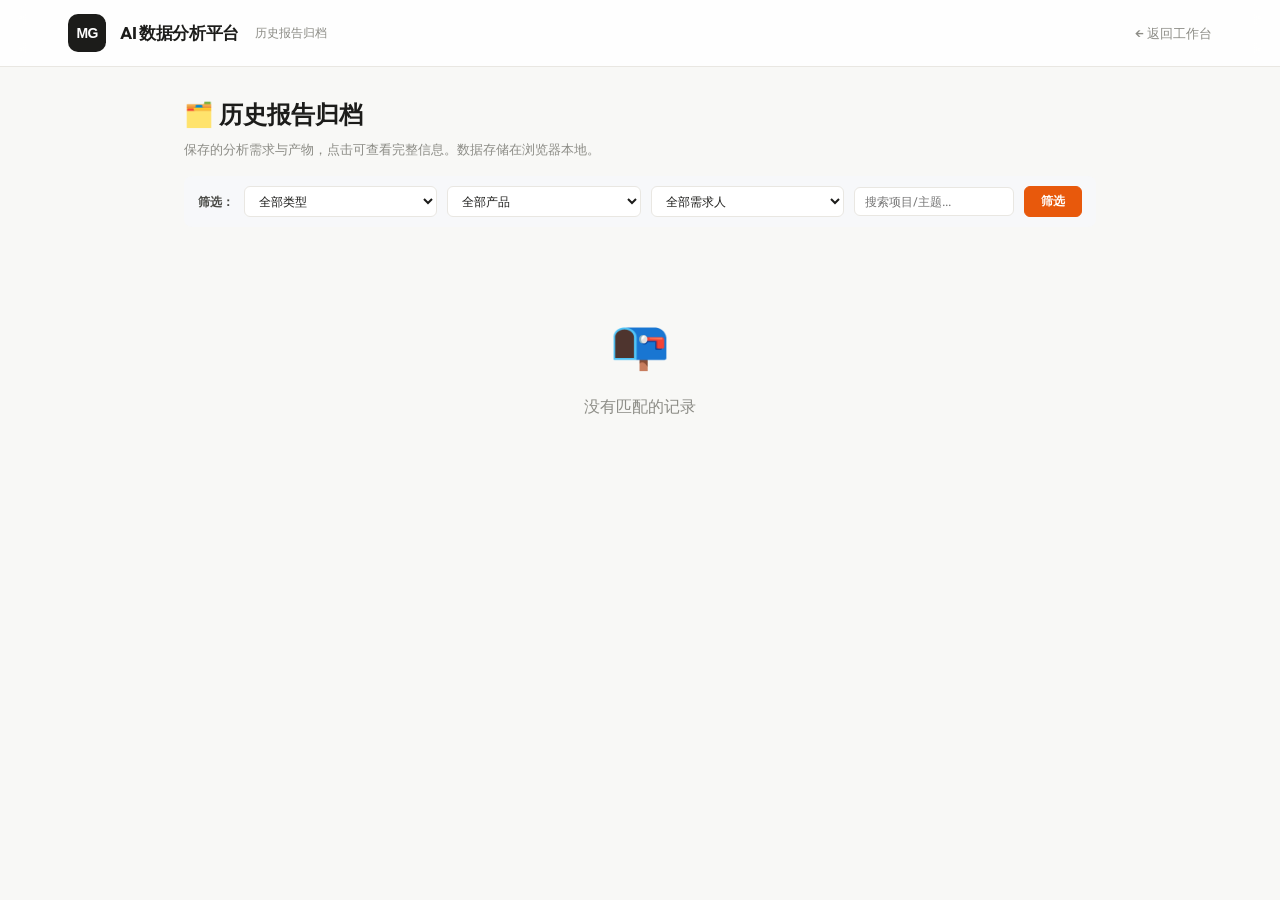
==== commit 9147706f: "fix: switch favicon from SVG to PNG for browser tab icon compatibility" ====
--- a/archive.html
+++ b/archive.html
@@ -4,7 +4,7 @@
   <meta charset="UTF-8">
   <meta name="viewport" content="width=device-width, initial-scale=1.0">
   <title>历史报告归档 · AI 数据分析平台</title>
-  <link rel="icon" type="image/svg+xml" href="favicon.svg">
+  <link rel="icon" type="image/png" href="favicon.png">
   <link rel="preconnect" href="https://fonts.loli.net" crossorigin>
   <link rel="stylesheet" href="https://fonts.loli.net/css2?family=Outfit:wght@300;400;500;600;700;800&display=swap">
   <link rel="stylesheet" href="assets/style.css">
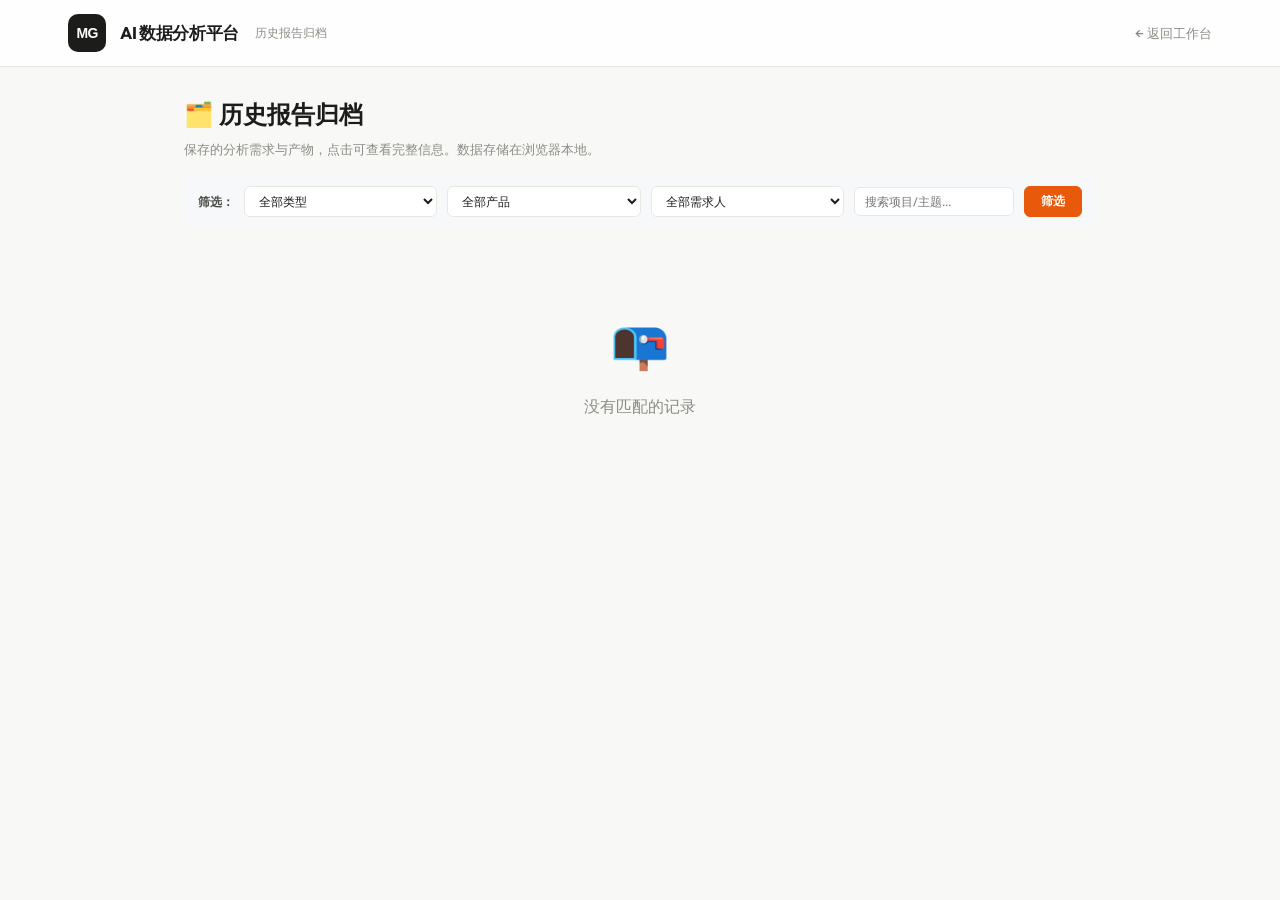
==== commit b83f9182: "sync: deploy exact local webapp version (working favicon.svg + all pages)" ====
--- a/archive.html
+++ b/archive.html
@@ -4,7 +4,7 @@
   <meta charset="UTF-8">
   <meta name="viewport" content="width=device-width, initial-scale=1.0">
   <title>历史报告归档 · AI 数据分析平台</title>
-  <link rel="icon" type="image/png" href="favicon.png">
+  <link rel="icon" type="image/svg+xml" href="favicon.svg">
   <link rel="preconnect" href="https://fonts.loli.net" crossorigin>
   <link rel="stylesheet" href="https://fonts.loli.net/css2?family=Outfit:wght@300;400;500;600;700;800&display=swap">
   <link rel="stylesheet" href="assets/style.css">
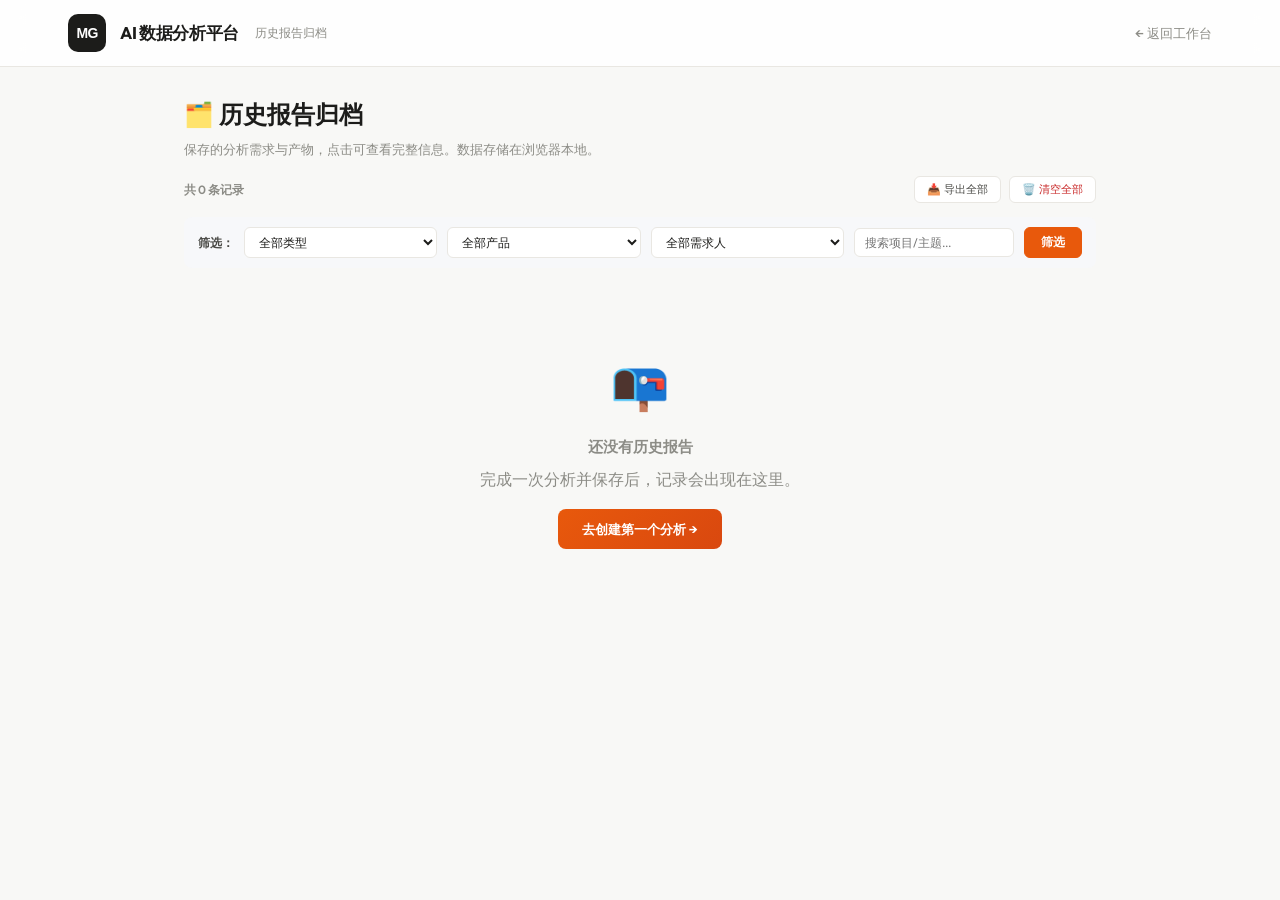
==== commit 29282721: "feat: archive page improvements (count, export, clear, empty state) + remove P3-1 recent modules" ====
--- a/archive.html
+++ b/archive.html
@@ -116,6 +116,15 @@
 <div class="archive-wrap">
   <h2 style="margin-bottom:6px;">🗂️ 历史报告归档</h2>
   <p style="font-size:13px;color:var(--text-3);margin-bottom:16px;">保存的分析需求与产物，点击可查看完整信息。数据存储在浏览器本地。</p>
+
+  <!-- 统计 + 操作 -->
+  <div style="display:flex;align-items:center;gap:12px;margin-bottom:14px;flex-wrap:wrap;">
+    <span id="archive-count" style="font-size:12px;color:var(--text-3);font-weight:600;"></span>
+    <div style="margin-left:auto;display:flex;gap:8px;">
+      <button onclick="exportAll()" style="font-size:11px;padding:5px 12px;border:1px solid var(--border);border-radius:6px;background:#fff;cursor:pointer;color:var(--text-2);">📥 导出全部</button>
+      <button onclick="clearAll()" style="font-size:11px;padding:5px 12px;border:1px solid var(--border);border-radius:6px;background:#fff;cursor:pointer;color:var(--red);">🗑️ 清空全部</button>
+    </div>
+  </div>
 
   <!-- 筛选器 -->
   <div class="filter-bar">
@@ -194,9 +203,13 @@
 
 function renderList() {
   const list = getFiltered();
+  const total = FF.getArchives().length;
   const container = document.getElementById('archive-list');
+  document.getElementById('archive-count').textContent = list.length === total ? `共 ${total} 条记录` : `筛选出 ${list.length} / ${total} 条`;
   if (!list.length) {
-    container.innerHTML = `<div class="archive-empty"><div class="icon">📭</div><p>没有匹配的记录</p></div>`;
+    container.innerHTML = total === 0
+      ? `<div class="archive-empty"><div class="icon">📭</div><p style="font-size:15px;font-weight:600;margin-bottom:8px;">还没有历史报告</p><p>完成一次分析并保存后，记录会出现在这里。</p><a href="index.html" style="display:inline-block;margin-top:16px;padding:10px 24px;background:var(--brand-grad);color:#fff;border-radius:8px;font-size:13px;font-weight:600;text-decoration:none;">去创建第一个分析 →</a></div>`
+      : `<div class="archive-empty"><div class="icon">🔍</div><p>没有匹配的记录，试试调整筛选条件</p></div>`;
     container.className = '';
     return;
   }
@@ -275,6 +288,26 @@
 function closeDetail() {
   document.getElementById('detail-overlay').classList.remove('show');
 }
+
+function exportAll() {
+  const list = FF.getArchives();
+  if (!list.length) { alert('没有记录可导出'); return; }
+  const blob = new Blob([JSON.stringify(list, null, 2)], { type: 'application/json' });
+  const url = URL.createObjectURL(blob);
+  const a = document.createElement('a');
+  a.href = url; a.download = `ai_analytics_archive_${new Date().toISOString().slice(0,10)}.json`;
+  a.click(); URL.revokeObjectURL(url);
+}
+
+function clearAll() {
+  const total = FF.getArchives().length;
+  if (!total) { alert('已经没有记录了'); return; }
+  if (confirm(`确认清空全部 ${total} 条记录？此操作不可撤销。`)) {
+    localStorage.removeItem('ai_analytics_archive');
+    renderList();
+    populateOwnerFilter();
+  }
+}
 </script>
 </body>
 </html>
